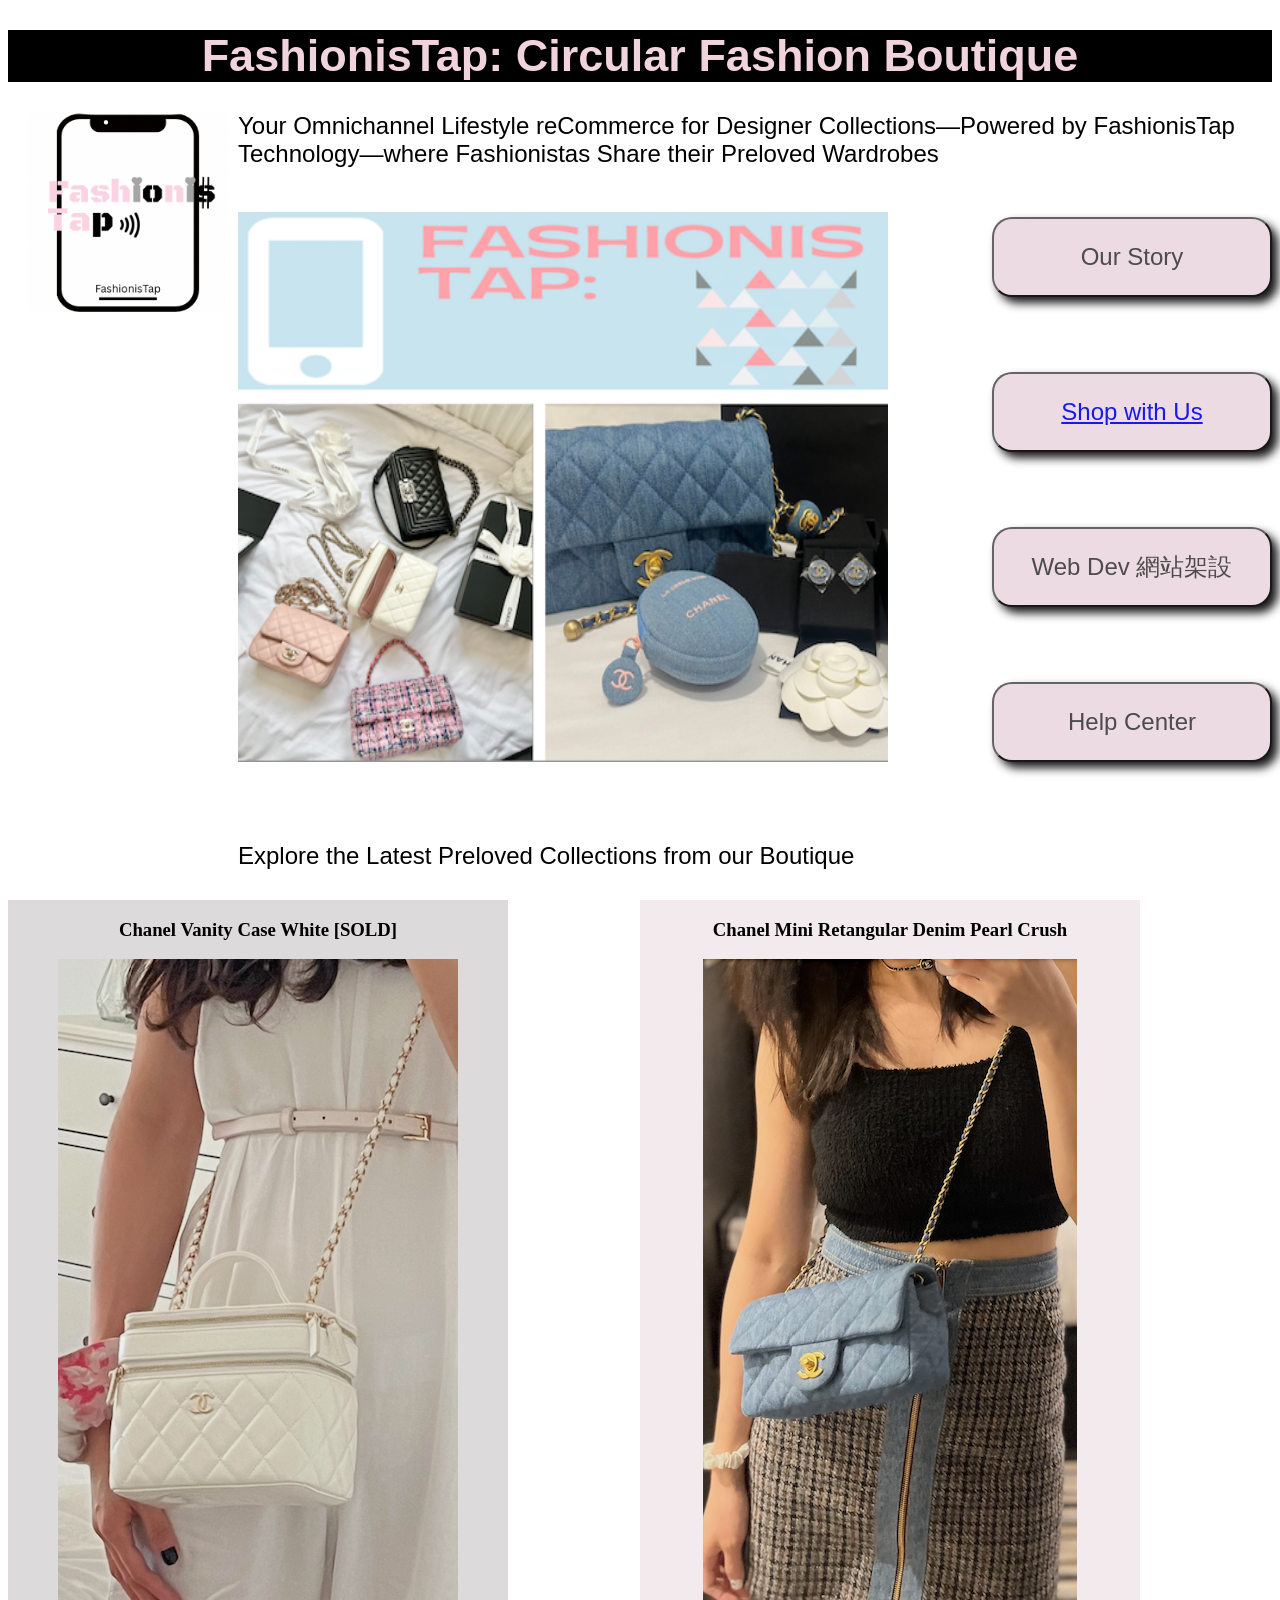
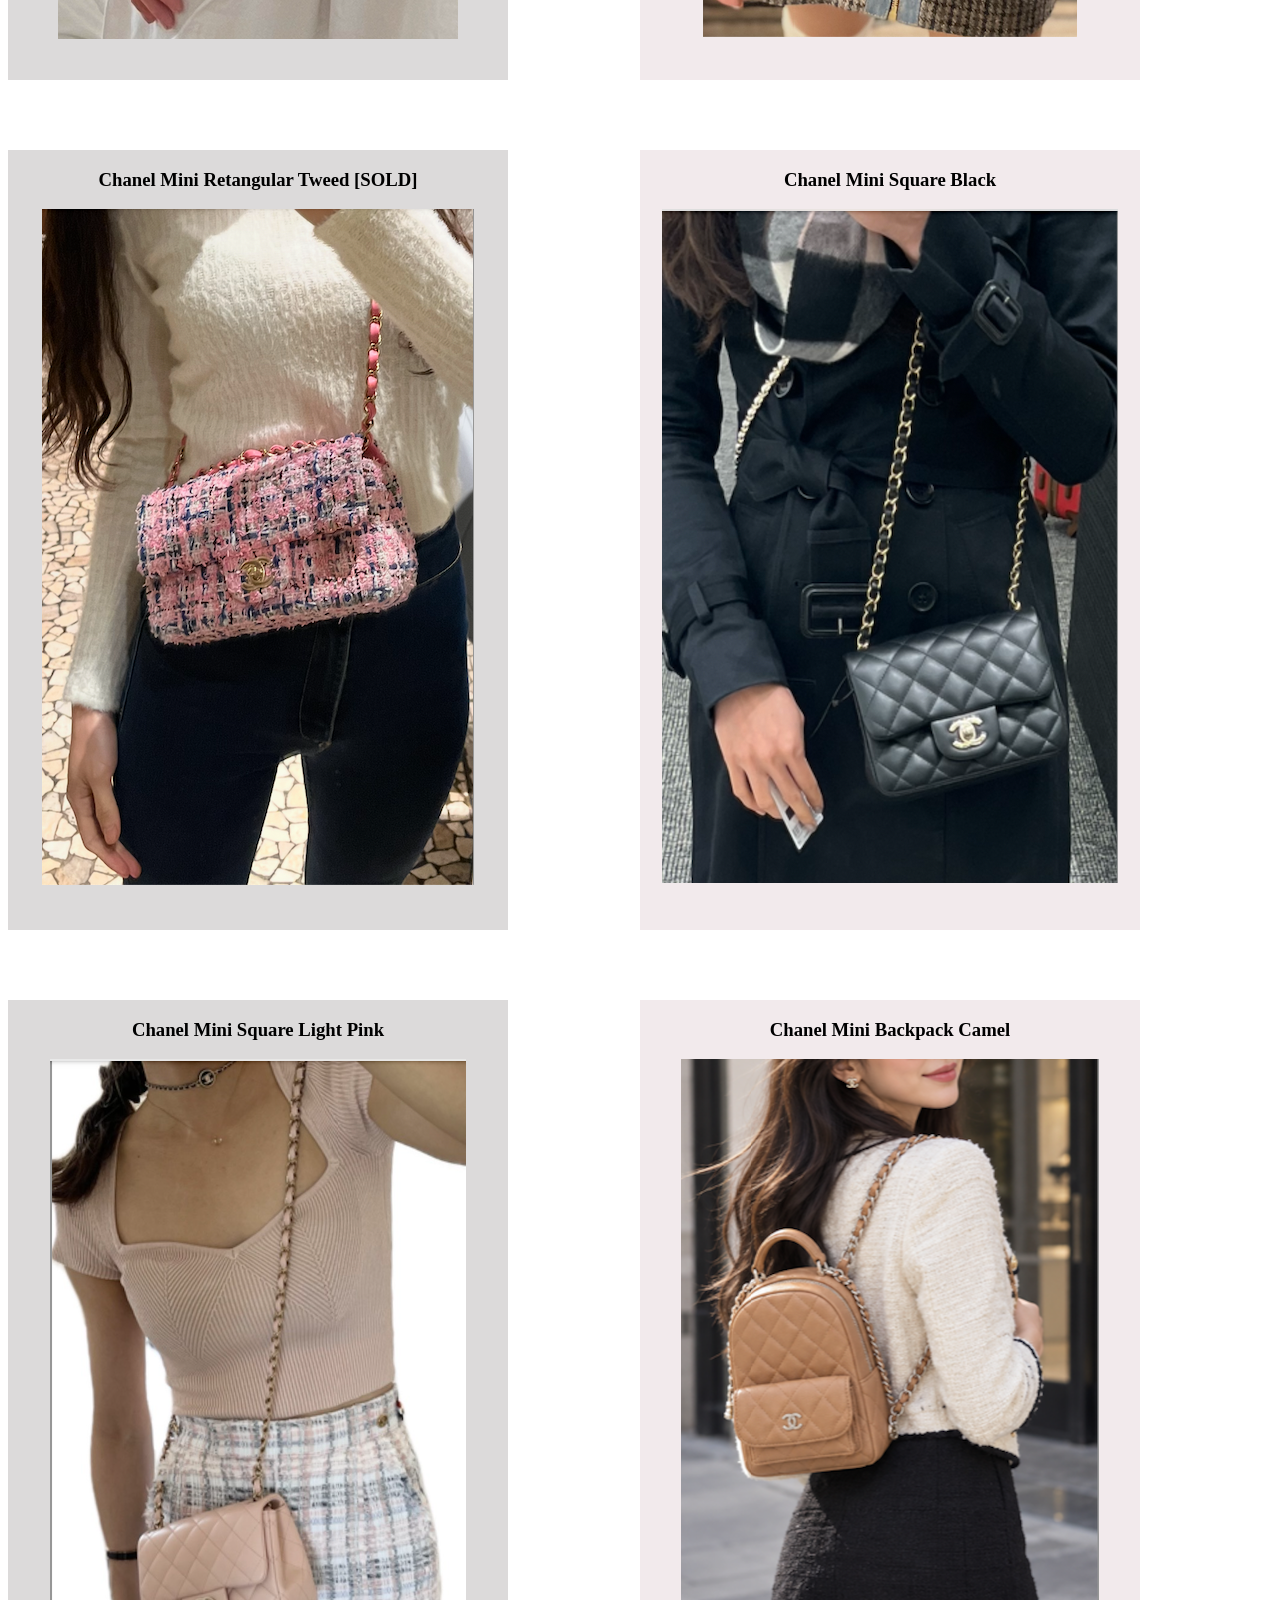
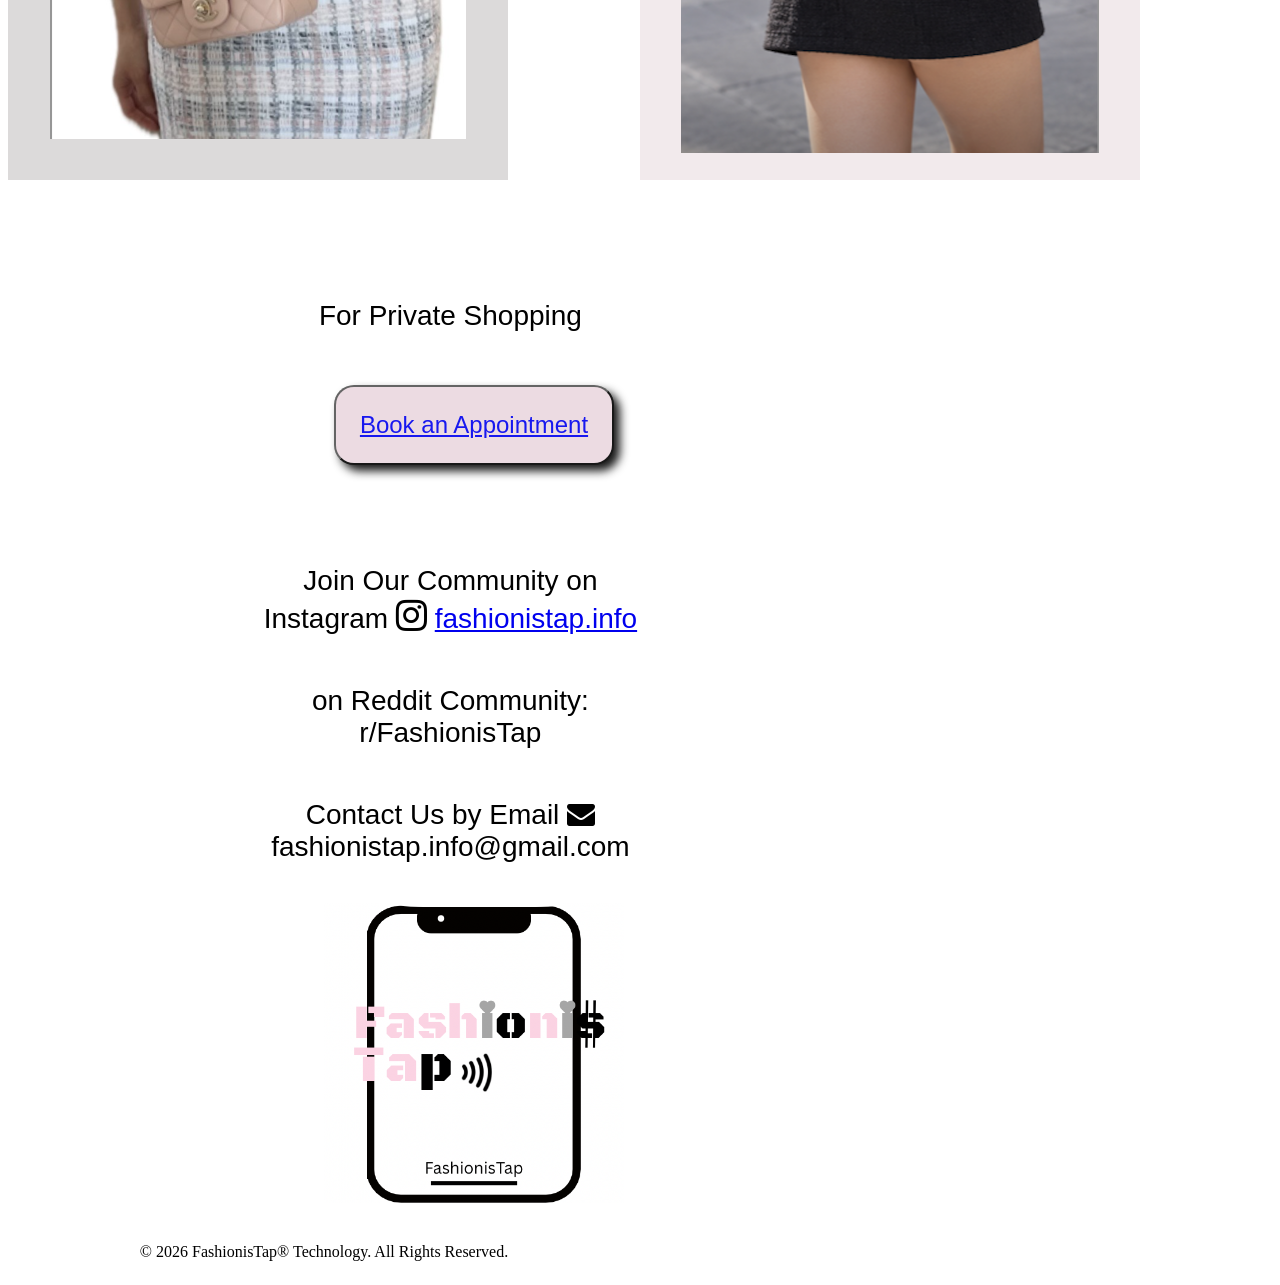
==== index.html @ c6966551 "Add files via upload" ====
<!DOCTYPE html>
<html lang="en">

<head>
    <meta charset="UTF-8">
    <meta name="viewpoint" content="width=device-width, initial-scale=1.0">
    <title>FashionisTap® Circular Fashion Boutique</title>
   <style>
    .BoutiqueName{
        font-family: Arial;
        color:rgb(240, 211, 221);
        font-size:45px;
        background-color: black;
        text-align: center;
        margin-bottom: 30px;
        margin-top: 30px;}
    </style>
    <div><h1 class="BoutiqueName">FashionisTap: Circular Fashion Boutique</h1></div>

        <style>
        .Logo{
        width: 200px;
        margin-left: 20px;
        margin-bottom: 80px;
        margin-right: 50px;
        position:fixed;}
        </style>

        <img class="Logo" src="FashionisTapLogo.PNG">
     
        <style>
        .Banner_5{
        margin-left: 230px;
        margin-top: 20px;
        width: 650px;
        height: 550px;
        position:absolute;
        }
        .p_header{
        font-size:24px;
        margin-left: 230px;
        margin-top: 20px;
        font-family: Arial;   
        }
        </style> 
        <div><p class="p_header">Your Omnichannel Lifestyle reCommerce for Designer Collections—Powered by FashionisTap Technology—where Fashionistas Share their Preloved Wardrobes</p></div>
    <div>    
        <img class="Banner_5" src="Banner_5.png">
        <div style="display: grid;
        grid-template-rows: 1fr 1fr 1fr; justify-content:end;"> 
        <button onclick="goToOurStory()">Our Story</button>
        <button><a href="https://www.instagram.com/fashionistap.info">Shop with Us</a></button>
        <button onclick="goToWebDev()">Web Dev 網站架設</button>
        <script src="script.js"></script>
        <button onclick="scrollToBottom()">Help Center</button></div>      
    </div>

</head>

<body>
   <style>
    .p_search-bar{
    font-size: 24px;
    margin-top: 30px;
    margin-left: 230px;
    font-family: Arial; 
    }
    .C_1{width:min-content;}
    .C_2{width:min-content;}
    .C_3{width:min-content;}
    .C_4{width:min-content;}
    .C_5{width:min-content;}
    .C_6{width:min-content;}
    </style>
    <p class="p_search-bar">Explore the Latest Preloved Collections from our Boutique</p>

    <div style="
     margin-top: 30px;
     display: grid;
     grid-template-columns: 1fr 1fr;
     column-gap: 0;
     row-gap: 70px;
     text-align: center;
     font-size: 16px;">

    <div style="background-color:
    rgb(220, 218, 218); height: 780px; width: 500px;"><h3>Chanel Vanity Case White [SOLD]</h3><img class="C_1" src="C_1.png"></div>
    <div style="background-color:
    rgb(242, 234, 236); height: 780px; width: 500px;"><h3>Chanel Mini Retangular Denim Pearl Crush</h3><img class="C_2" src="C_2.png"> </div>
    <div style="background-color:
    rgb(220, 218, 218); height: 780px; width: 500px;"><h3>Chanel Mini Retangular Tweed [SOLD]</h3><img class="C_3" src="C_3.png"> </div>
    <div style="background-color:
    rgb(242, 234, 236); height: 780px; width: 500px;"><h3>Chanel Mini Square Black</h3><img class="C_4" src="C_4.png"></div>   
    <div style="background-color:
    rgb(220, 218, 218); height: 780px; width: 500px;"><h3>Chanel Mini Square Light Pink</h3><img class="C_5" src="C_5.png"> </div>
    <div style="background-color:
    rgb(242, 234, 236); height: 780px; width: 500px;"><h3>Chanel Mini Backpack Camel</h3><img class="C_6" src="C_6.png"> </div>
         
</body>
    
<footer>
    <div>    
        <style>
            button{
            background-color:rgb(235, 216, 223);
            font-family: Arial;
            font-size: 24px;
            color: rgb(58, 56, 56);
            margin-top: 25px;
            margin-bottom: 50px;
            margin-left: 300px;
            width: 280px;
            height: 80px;
            border-radius: 20px;
            cursor: pointer;
            transition: background-color 1s;
            opacity: 0.9;
            box-shadow: 6px 6px 10px black;
         }
        </style>
        <p class="P">For Private Shopping</p>
        <button><a href="https://www.instagram.com/fashionistap.info">Book an Appointment</a></button>

    </div>
        <style>
            .P{
            font-family: Arial;
            font-size: 28px;
            display: block;
            margin-left: 40%;
            margin-top: 50px;
            }
            
        </style>
        <div id="Email" class="target-section">
            <p class="P">Join Our Community on Instagram   
            <link rel="stylesheet" href="https://cdnjs.cloudflare.com/ajax/libs/font-awesome/4.7.0/css/font-awesome.min.css">
            <i class="fa fa-instagram" style="font-size:36px"></i>
            <a href=https://www.instagram.com/fashionistap.info>fashionistap.info</a></p>
        </div>        
         <div><p class="P">on Reddit Community: r/FashionisTap</p></div>
         <div>
            <p class="P">Contact Us by Email
            <link rel="stylesheet" href="https://cdnjs.cloudflare.com/ajax/libs/font-awesome/4.7.0/css/font-awesome.min.css">
            <i class="fa fa-envelope icon"></i>
            fashionistap.info@gmail.com</p>
        </div>
       
        <style>
            .Logo_footer{
            display: block;
            margin-top: 40px;
            margin-bottom: 40px;
            margin-left: 50%;
            width: 300px;
            }
        </style>

        <img class="Logo_footer" src="FashionisTapLogo.PNG">
        <p>© 2026 FashionisTap® Technology. All Rights Reserved.</p>
</footer>
    
</html>
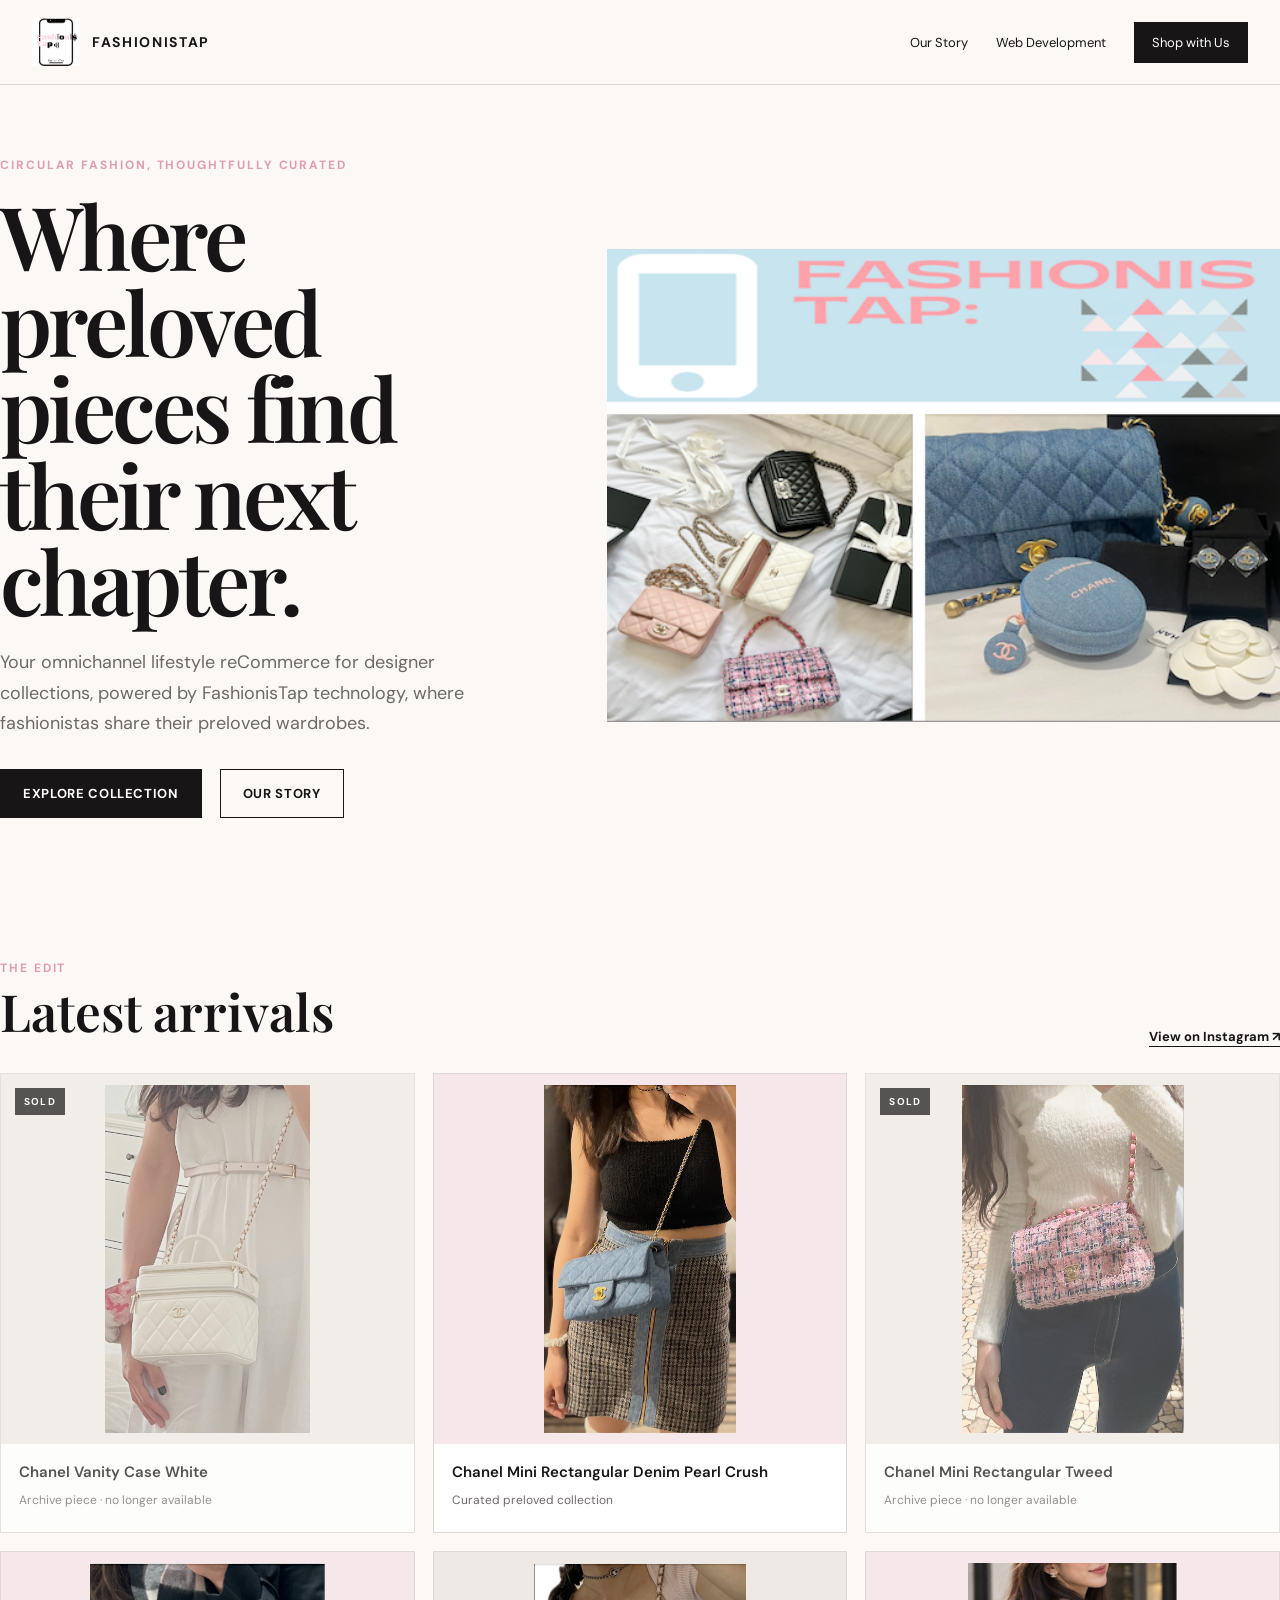
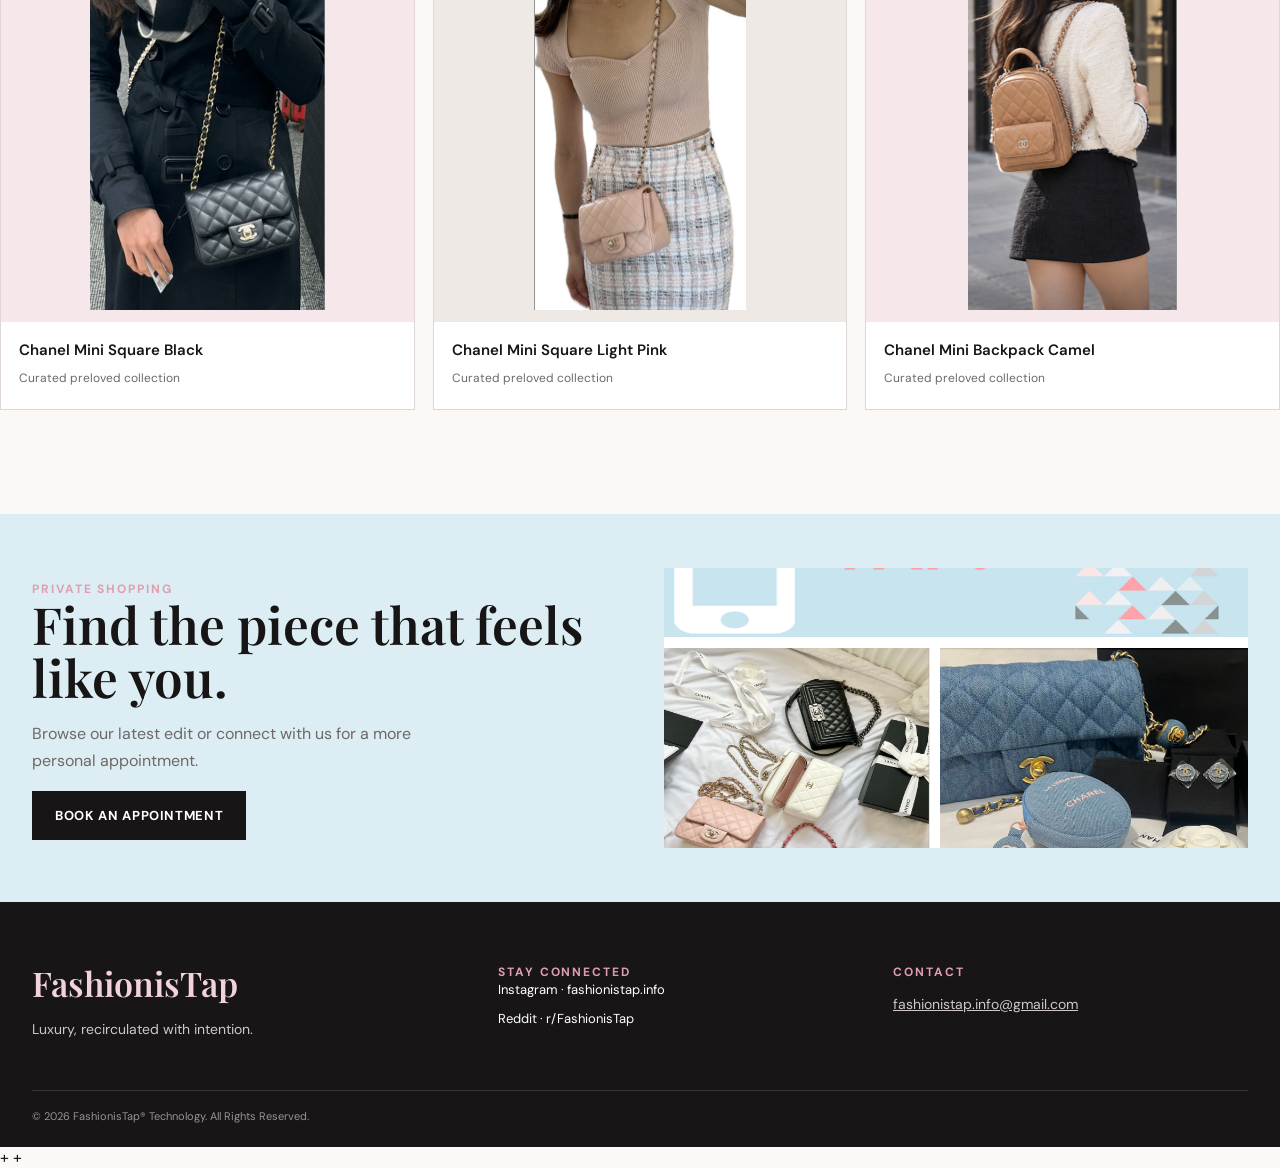
==== commit 7c842e6a: "updates" ====
--- a/index.html
+++ b/index.html
@@ -1,163 +1,28 @@
 <!DOCTYPE html>
 <html lang="en">
-
 <head>
     <meta charset="UTF-8">
-    <meta name="viewpoint" content="width=device-width, initial-scale=1.0">
-    <title>FashionisTap® Circular Fashion Boutique</title>
-   <style>
-    .BoutiqueName{
-        font-family: Arial;
-        color:rgb(240, 211, 221);
-        font-size:45px;
-        background-color: black;
-        text-align: center;
-        margin-bottom: 30px;
-        margin-top: 30px;}
-    </style>
-    <div><h1 class="BoutiqueName">FashionisTap: Circular Fashion Boutique</h1></div>
-
-        <style>
-        .Logo{
-        width: 200px;
-        margin-left: 20px;
-        margin-bottom: 80px;
-        margin-right: 50px;
-        position:fixed;}
-        </style>
-
-        <img class="Logo" src="FashionisTapLogo.PNG">
-     
-        <style>
-        .Banner_5{
-        margin-left: 230px;
-        margin-top: 20px;
-        width: 650px;
-        height: 550px;
-        position:absolute;
-        }
-        .p_header{
-        font-size:24px;
-        margin-left: 230px;
-        margin-top: 20px;
-        font-family: Arial;   
-        }
-        </style> 
-        <div><p class="p_header">Your Omnichannel Lifestyle reCommerce for Designer Collections—Powered by FashionisTap Technology—where Fashionistas Share their Preloved Wardrobes</p></div>
-    <div>    
-        <img class="Banner_5" src="Banner_5.png">
-        <div style="display: grid;
-        grid-template-rows: 1fr 1fr 1fr; justify-content:end;"> 
-        <button onclick="goToOurStory()">Our Story</button>
-        <button><a href="https://www.instagram.com/fashionistap.info">Shop with Us</a></button>
-        <button onclick="goToWebDev()">Web Dev 網站架設</button>
-        <script src="script.js"></script>
-        <button onclick="scrollToBottom()">Help Center</button></div>      
-    </div>
-
+    <meta name="viewport" content="width=device-width, initial-scale=1.0">
+    <title>FashionisTap | Circular Fashion Boutique</title>
+    <link rel="stylesheet" href="styles.css">
 </head>
-
 <body>
-   <style>
-    .p_search-bar{
-    font-size: 24px;
-    margin-top: 30px;
-    margin-left: 230px;
-    font-family: Arial; 
-    }
-    .C_1{width:min-content;}
-    .C_2{width:min-content;}
-    .C_3{width:min-content;}
-    .C_4{width:min-content;}
-    .C_5{width:min-content;}
-    .C_6{width:min-content;}
-    </style>
-    <p class="p_search-bar">Explore the Latest Preloved Collections from our Boutique</p>
-
-    <div style="
-     margin-top: 30px;
-     display: grid;
-     grid-template-columns: 1fr 1fr;
-     column-gap: 0;
-     row-gap: 70px;
-     text-align: center;
-     font-size: 16px;">
-
-    <div style="background-color:
-    rgb(220, 218, 218); height: 780px; width: 500px;"><h3>Chanel Vanity Case White [SOLD]</h3><img class="C_1" src="C_1.png"></div>
-    <div style="background-color:
-    rgb(242, 234, 236); height: 780px; width: 500px;"><h3>Chanel Mini Retangular Denim Pearl Crush</h3><img class="C_2" src="C_2.png"> </div>
-    <div style="background-color:
-    rgb(220, 218, 218); height: 780px; width: 500px;"><h3>Chanel Mini Retangular Tweed [SOLD]</h3><img class="C_3" src="C_3.png"> </div>
-    <div style="background-color:
-    rgb(242, 234, 236); height: 780px; width: 500px;"><h3>Chanel Mini Square Black</h3><img class="C_4" src="C_4.png"></div>   
-    <div style="background-color:
-    rgb(220, 218, 218); height: 780px; width: 500px;"><h3>Chanel Mini Square Light Pink</h3><img class="C_5" src="C_5.png"> </div>
-    <div style="background-color:
-    rgb(242, 234, 236); height: 780px; width: 500px;"><h3>Chanel Mini Backpack Camel</h3><img class="C_6" src="C_6.png"> </div>
-         
-</body>
-    
-<footer>
-    <div>    
-        <style>
-            button{
-            background-color:rgb(235, 216, 223);
-            font-family: Arial;
-            font-size: 24px;
-            color: rgb(58, 56, 56);
-            margin-top: 25px;
-            margin-bottom: 50px;
-            margin-left: 300px;
-            width: 280px;
-            height: 80px;
-            border-radius: 20px;
-            cursor: pointer;
-            transition: background-color 1s;
-            opacity: 0.9;
-            box-shadow: 6px 6px 10px black;
-         }
-        </style>
-        <p class="P">For Private Shopping</p>
-        <button><a href="https://www.instagram.com/fashionistap.info">Book an Appointment</a></button>
-
-    </div>
-        <style>
-            .P{
-            font-family: Arial;
-            font-size: 28px;
-            display: block;
-            margin-left: 40%;
-            margin-top: 50px;
-            }
-            
-        </style>
-        <div id="Email" class="target-section">
-            <p class="P">Join Our Community on Instagram   
-            <link rel="stylesheet" href="https://cdnjs.cloudflare.com/ajax/libs/font-awesome/4.7.0/css/font-awesome.min.css">
-            <i class="fa fa-instagram" style="font-size:36px"></i>
-            <a href=https://www.instagram.com/fashionistap.info>fashionistap.info</a></p>
-        </div>        
-         <div><p class="P">on Reddit Community: r/FashionisTap</p></div>
-         <div>
-            <p class="P">Contact Us by Email
-            <link rel="stylesheet" href="https://cdnjs.cloudflare.com/ajax/libs/font-awesome/4.7.0/css/font-awesome.min.css">
-            <i class="fa fa-envelope icon"></i>
-            fashionistap.info@gmail.com</p>
-        </div>
-       
-        <style>
-            .Logo_footer{
-            display: block;
-            margin-top: 40px;
-            margin-bottom: 40px;
-            margin-left: 50%;
-            width: 300px;
-            }
-        </style>
-
-        <img class="Logo_footer" src="FashionisTapLogo.PNG">
-        <p>© 2026 FashionisTap® Technology. All Rights Reserved.</p>
-</footer>
-    
-</html>+    <header class="site-header">
+        <a class="brand" href="index.html"><img src="FashionisTapLogo.PNG" alt="FashionisTap logo"><span class="brand-name">FashionisTap</span></a>
+        <nav class="site-nav" aria-label="Main navigation"><a href="ourstory.html">Our Story</a><a href="webdev.html">Web Development</a><a class="nav-cta" href="https://www.instagram.com/fashionistap.info">Shop with Us</a></nav>
+    </header>
+    <main>
+        <section class="container hero"><div><span class="eyebrow">Circular fashion, thoughtfully curated</span><h1>Where preloved pieces find their next chapter.</h1><p class="hero-copy">Your omnichannel lifestyle reCommerce for designer collections, powered by FashionisTap technology, where fashionistas share their preloved wardrobes.</p><div class="hero-actions"><a class="button primary" href="#collection">Explore collection</a><a class="button secondary" href="ourstory.html">Our story</a></div></div><div class="hero-art"><img src="Banner_5.png" alt="FashionisTap designer collection"></div></section>
+        <section class="container collection" id="collection"><div class="section-heading"><div><span class="eyebrow">The edit</span><h2>Latest arrivals</h2></div><a class="text-link" href="https://www.instagram.com/fashionistap.info">View on Instagram ↗</a></div><div class="product-grid">
+            <article class="product-card sold"><div class="product-image"><span class="status">Sold</span><img src="C_1.png" alt="Chanel white vanity case"></div><div class="product-info"><h3>Chanel Vanity Case White</h3><p>Archive piece · no longer available</p></div></article>
+            <article class="product-card"><div class="product-image"><img src="C_2.png" alt="Chanel mini rectangular denim pearl crush bag"></div><div class="product-info"><h3>Chanel Mini Rectangular Denim Pearl Crush</h3><p>Curated preloved collection</p></div></article>
+            <article class="product-card sold"><div class="product-image"><span class="status">Sold</span><img src="C_3.png" alt="Chanel mini rectangular tweed bag"></div><div class="product-info"><h3>Chanel Mini Rectangular Tweed</h3><p>Archive piece · no longer available</p></div></article>
+            <article class="product-card"><div class="product-image"><img src="C_4.png" alt="Chanel mini square black bag"></div><div class="product-info"><h3>Chanel Mini Square Black</h3><p>Curated preloved collection</p></div></article>
+            <article class="product-card"><div class="product-image"><img src="C_5.png" alt="Chanel mini square light pink bag"></div><div class="product-info"><h3>Chanel Mini Square Light Pink</h3><p>Curated preloved collection</p></div></article>
+            <article class="product-card"><div class="product-image"><img src="C_6.png" alt="Chanel mini backpack in camel"></div><div class="product-info"><h3>Chanel Mini Backpack Camel</h3><p>Curated preloved collection</p></div></article>
+        </div></section>
+        <section class="split-banner"><div><span class="eyebrow">Private shopping</span><h2>Find the piece that feels like you.</h2><p>Browse our latest edit or connect with us for a more personal appointment.</p><a class="button primary" href="https://www.instagram.com/fashionistap.info">Book an appointment</a></div><img src="banner_test_story.png" alt="FashionisTap collection details"></section>
+    </main>
+    <footer class="site-footer" id="Email"><div class="container"><div class="footer-grid"><div><h2>FashionisTap</h2><p>Luxury, recirculated with intention.</p></div><div><span class="eyebrow">Stay connected</span><div class="footer-links"><a href="https://www.instagram.com/fashionistap.info">Instagram · fashionistap.info</a><a href="https://www.reddit.com/r/FashionisTap">Reddit · r/FashionisTap</a></div></div><div><span class="eyebrow">Contact</span><p><a href="mailto:fashionistap.info@gmail.com">fashionistap.info@gmail.com</a></p></div></div><div class="copyright">© 2026 FashionisTap® Technology. All Rights Reserved.</div></div></footer>
++</body>
++</html>
--- a/styles.css
+++ b/styles.css
@@ -0,0 +1,91 @@
+@import url('https://fonts.googleapis.com/css2?family=DM+Sans:wght@400;500;600;700&family=Playfair+Display:wght@500;600;700&display=swap');
+
+:root { --ink:#171515; --muted:#6f6868; --paper:#fbf8f5; --blush:#f2d3dc; --blush-strong:#df9eaf; --blue:#dceef3; --line:#ded7d3; --white:#fff; }
+* { box-sizing:border-box; }
+html { scroll-behavior:smooth; }
+body { background:var(--paper); color:var(--ink); font-family:'DM Sans',sans-serif; margin:0; }
+a { color:inherit; }
+.site-header { align-items:center; border-bottom:1px solid var(--line); display:flex; justify-content:space-between; margin:0 auto; max-width:1280px; padding:18px 32px; }
+.brand { align-items:center; display:flex; gap:12px; text-decoration:none; }
+.brand img { height:48px; object-fit:contain; width:48px; }
+.brand-name { font-size:14px; font-weight:700; letter-spacing:.12em; text-transform:uppercase; }
+.site-nav { align-items:center; display:flex; gap:28px; }
+.site-nav a { font-size:13px; text-decoration:none; }
+.site-nav a:hover,.text-link:hover { color:var(--blush-strong); }
+.nav-cta { background:var(--ink); color:var(--white); padding:12px 18px; }
+.container { margin:0 auto; max-width:1280px; padding:0 32px; }
+.eyebrow { color:var(--blush-strong); font-size:12px; font-weight:700; letter-spacing:.16em; text-transform:uppercase; }
+h1,h2,h3 { font-family:'Playfair Display',serif; font-weight:600; margin:0; }
+p { line-height:1.7; }
+.hero { align-items:center; display:grid; gap:56px; grid-template-columns:.9fr 1.1fr; min-height:570px; padding:68px 0 82px; }
+.hero h1 { font-size:clamp(48px,7vw,88px); letter-spacing:-.04em; line-height:.98; margin:18px 0 24px; max-width:580px; }
+.hero-copy { color:var(--muted); font-size:18px; max-width:470px; }
+.hero-actions { align-items:center; display:flex; flex-wrap:wrap; gap:18px; margin-top:30px; }
+.button { border:1px solid var(--ink); display:inline-block; font-size:13px; font-weight:700; letter-spacing:.05em; padding:15px 22px; text-decoration:none; text-transform:uppercase; }
+.button.primary { background:var(--ink); color:var(--white); }
+.button.secondary { background:transparent; }
+.button:hover { background:var(--blush); color:var(--ink); }
+.hero-art { background:var(--blue); overflow:hidden; }
+.hero-art img { display:block; height:auto; width:100%; }
+.section-heading { align-items:end; display:flex; justify-content:space-between; margin-bottom:28px; }
+.section-heading h2 { font-size:clamp(32px,4vw,52px); }
+.text-link { font-size:13px; font-weight:700; text-decoration:underline; text-underline-offset:5px; }
+.collection { padding:56px 0 104px; }
+.product-grid { display:grid; gap:18px; grid-template-columns:repeat(3,1fr); }
+.product-card { background:var(--white); border:1px solid var(--line); min-width:0; }
+.product-card.sold { opacity:.72; }
+.product-image { align-items:center; background:#eee9e5; display:flex; height:370px; justify-content:center; overflow:hidden; position:relative; }
+.product-card:nth-child(even) .product-image { background:#f5e7ea; }
+.product-image img { height:94%; object-fit:contain; width:94%; }
+.status { background:var(--ink); color:var(--white); font-size:10px; font-weight:700; left:14px; letter-spacing:.12em; padding:7px 9px; position:absolute; text-transform:uppercase; top:14px; }
+.product-info { padding:18px 18px 21px; }
+.product-info h3 { font-family:'DM Sans',sans-serif; font-size:15px; font-weight:600; line-height:1.35; }
+.product-info p { color:var(--muted); font-size:12px; margin:8px 0 0; }
+.split-banner { align-items:center; background:var(--blue); display:grid; gap:48px; grid-template-columns:1fr 1fr; margin:0 auto; max-width:1280px; padding:54px 32px; }
+.split-banner h2 { font-size:clamp(34px,4vw,56px); line-height:1.04; }
+.split-banner p { color:var(--muted); max-width:420px; }
+.split-banner img { display:block; max-height:280px; object-fit:cover; width:100%; }
+.page-intro { background:var(--blue); padding:74px 0 70px; }
+.page-intro h1 { font-size:clamp(48px,7vw,88px); line-height:.98; margin:16px 0; max-width:760px; }
+.page-intro p { color:var(--muted); font-size:18px; margin:0; max-width:600px; }
+.story-content { display:grid; gap:64px; grid-template-columns:.8fr 1.2fr; padding:86px 0 105px; }
+.story-content h2 { font-size:42px; }
+.story-copy { max-width:650px; }
+.story-copy h3 { font-family:'DM Sans',sans-serif; font-size:18px; line-height:1.7; margin:0 0 22px; }
+.story-image { margin:0 auto 105px; max-width:1160px; padding:0 32px; }
+.story-image img { display:block; height:auto; max-height:560px; object-fit:contain; width:100%; }
+.services { display:grid; gap:16px; grid-template-columns:repeat(3,1fr); padding:56px 0 104px; }
+.service { border-top:2px solid var(--ink); padding:22px 4px 0; }
+.service h2 { font-size:29px; line-height:1.1; }
+.service h3 { font-family:'DM Sans',sans-serif; font-size:18px; margin:18px 0 8px; }
+.service p { color:var(--muted); font-size:14px; margin:0; }
+.site-footer { background:var(--ink); color:var(--white); padding:58px 0 24px; }
+.footer-grid { display:grid; gap:40px; grid-template-columns:1.2fr 1fr 1fr; }
+.site-footer h2 { color:var(--blush); font-size:34px; }
+.site-footer p { color:#cfc8c6; font-size:14px; margin:12px 0 0; }
+.footer-links { display:flex; flex-direction:column; gap:12px; }
+.footer-links a { color:#fff; font-size:13px; text-decoration:none; }
+.footer-links a:hover { color:var(--blush); }
+.copyright { border-top:1px solid #3a3534; color:#9c9391; font-size:11px; margin-top:48px; padding-top:18px; }
+@media (max-width:760px) {
+    .site-header { padding:14px 20px; }
+    .site-nav { gap:13px; }
+    .site-nav a:not(.nav-cta) { display:none; }
+    .nav-cta { padding:10px 12px; }
+    .container { padding:0 20px; }
+    .hero { gap:32px; grid-template-columns:1fr; min-height:auto; padding:54px 0 64px; }
+    .hero h1,.page-intro h1 { font-size:54px; }
+    .hero-copy { font-size:16px; }
+    .hero-art { order:-1; }
+    .section-heading { align-items:start; flex-direction:column; gap:10px; }
+    .product-grid,.services { grid-template-columns:1fr; }
+    .product-image { height:420px; }
+    .split-banner,.story-content { gap:28px; grid-template-columns:1fr; padding-left:20px; padding-right:20px; }
+    .split-banner img { order:-1; }
+    .page-intro { padding:56px 0; }
+    .story-content { padding-bottom:72px; padding-top:64px; }
+    .story-content h2 { font-size:34px; }
+    .story-image { margin-bottom:72px; padding:0 20px; }
+    .story-image img { max-height:none; }
+    .footer-grid { grid-template-columns:1fr; gap:30px; }
+}
